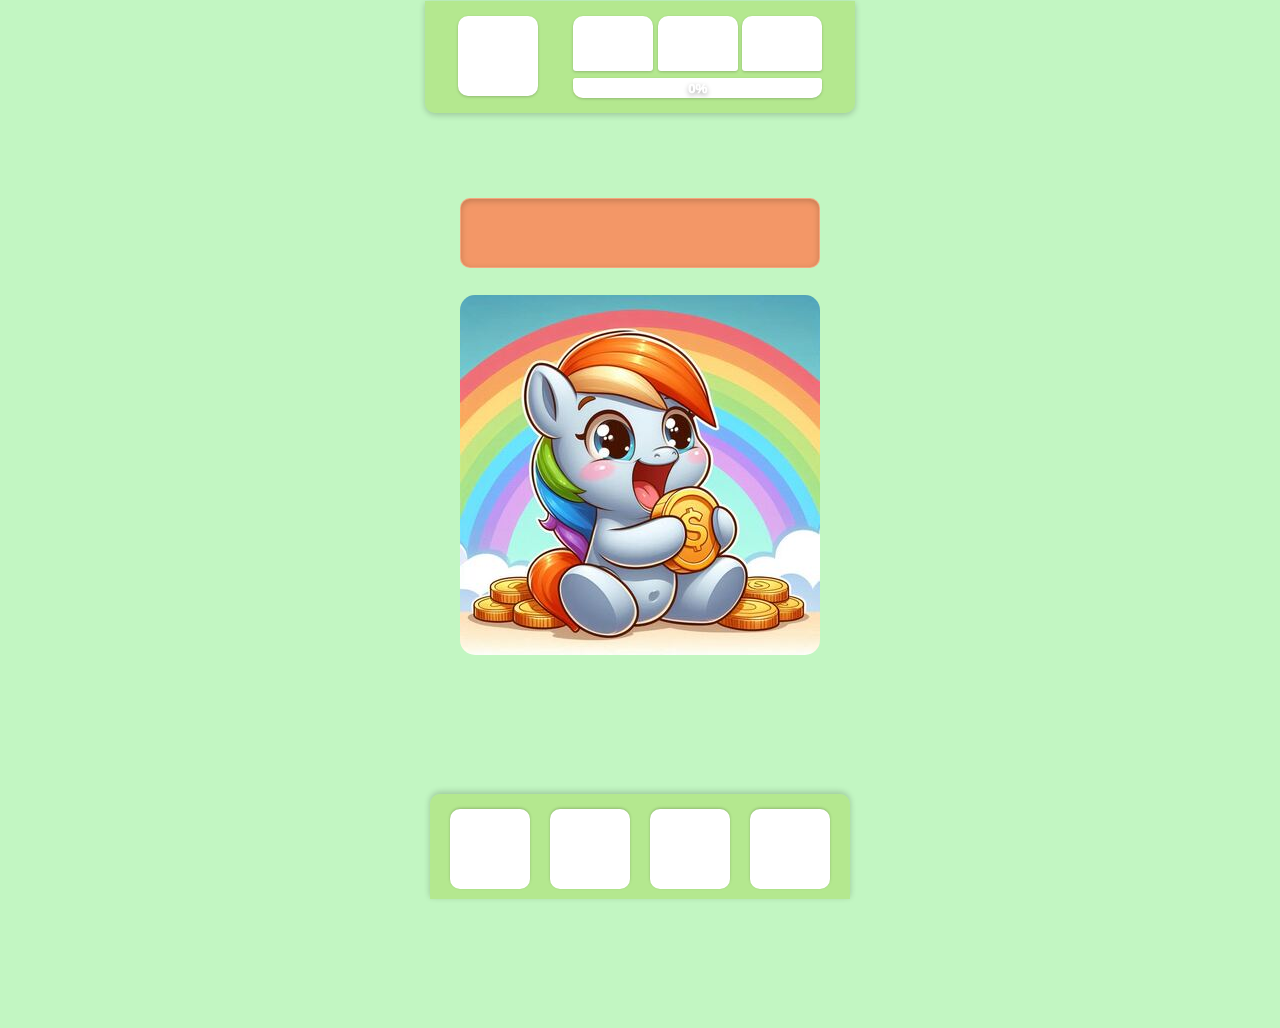
==== index.html @ fe24fd2c "4" ====
<!DOCTYPE html>
<html lang="en">
<head>
    <meta charset="UTF-8">
    <meta name="viewport" content="width=device-width, initial-scale=1.0">
    <title>Clip-Clip</title>
    <link rel="stylesheet" href="css/styles.css">
</head>
<body>
    <div class="button-panel-top">
        <button class="button profile-button"></button>
        <div>
            <div class="three-button-panel">
                <button class="button button-top"></button>
                <button class="button button-top"></button>
                <button class="button button-top"></button>
            </div>
            <div class="background-wide-button">
                <button class="button wide-button">
                    <span id="increment-display"></span>
                </button>
            </div>
        </div>
    </div>
    <div class="container">
        <div id="morse-bar" class="morse-bar"></div>
        <div id="game-bar">
            <button id="button-game-bar" class="button-game-bar">
            </button>
        </div>
        <div id="game-area">
            <img src="img/pony/th(2).jpg" alt="Игра с касаниями">
        </div>
    </div>
    <div id="overlay-area">
        <div class="overlay-content" id="overlay-content"></div>
    </div>
    <div class="help-panel">
        <button class="button cheatsheet-button" data-content="html/help/morse_alphabet.html">
            <img src="img/pony/cheatsheet.png" alt="Подсказка">
        </button>
    </div>
    <div class="button-panel">
        <button class="button"></button>
        <button class="button"></button>
        <button class="button"></button>
        <button class="button"></button>
    </div>
    <script src="js/script.js"></script>
</body>
</html>
---- css/styles.css ----
/* Общие стили для страницы */
body {
    font-family: Arial, sans-serif;
    background-color: rgba(144, 238, 144, 0.55);
    margin: 0;
    padding: 0;
    display: flex;
    justify-content: center;
    align-items: center;
    height: 100vh;
    overflow: hidden;
}

/* Общие стили для контейнера */
.container {
    max-width: 100%;
    height: 100%;
    padding: 10%;
    position: absolute;
    display: flex;
    flex-direction: column;
    align-items: center;
    justify-content: center;
}

.morse-bar {
    position: relative;
    bottom: 8%;
    font-size: 40px;
    height: var(--overlay-height, 70px);
    color: white;
    text-shadow: 0 2px 5px rgba(0, 0, 0, 0.2);
    font-weight: bold;
}

/* Стили для области оверлея */
#game-bar {
    position: relative;
    bottom: 8%;
    width: 100%;
    height: var(--overlay-height, 70px);
    background-color: rgba(255, 127, 80, 0);
    border-radius: 10px;
}

/* Стили для области игры */
#game-area {
    position: relative;
    width: 100%;
    bottom: 5%;
    display: flex;
    justify-content: center;
    align-items: center;
}

/* Стили для изображения в области игры */
#game-area img {
    max-width: 100%;
    max-height: 100%;
    border-radius: 15px;
    user-select: none;
    -webkit-user-select: none;
    -moz-user-select: none;
    -ms-user-select: none;
}

/* Медиазапрос для мобильных устройств */
@media (max-width: 600px) {
    .container {
        max-width: 100%;
    }
}

#overlay-area {
    position:fixed;
    max-width: 400px;
    width: 90%;
    top:15px;
    bottom: 110px;
    background: rgba(255, 255, 255, 0.6);
    z-index: 101;
    border-radius: 5px;
    border: 1px solid rgba(255,255,255,0.9);
    box-shadow: 0 0 10px rgba(0, 0, 0, 0.5);
    display: none;

}
#overlay-content {

}

/* Стили для оверлейной кнопки */
.button-game-bar {
    width: 100%;
    height: 100%;
    border: none;
    border-radius: 10px;
    background-color: rgba(255, 127, 80, 0.8);
    transition: transform 1s, background-color 0.1s;
    box-shadow: inset 0 2px 6px rgba(0, 0, 0, 0.2);
    border: 1px solid rgba(255, 255, 255, 0.15);
    display: flex;
    justify-content: center;
    align-items: center;
    position: relative;
}

.button-game-bar.pulsing {
    animation: pulse 1.75s infinite, gradientShift 10s ease infinite;
    background: linear-gradient(to right, rgba(255, 178, 102, 0.9), rgba(255, 255, 102, 0.9), rgba(102, 255, 102, 0.9), rgba(102, 255, 255, 0.9), rgba(102, 102, 255, 0.9));
    background-size: 400% 100%;
    box-shadow: 0 -2px 6px rgba(0, 0, 0, 0.2);
    border: 1px solid rgba(255, 255, 255, 0.15);
    transition: transform 1s, background-color 5s;
}

@keyframes pulse {
    0% {
        transform: scale(1);
    }
    50% {
        transform: scale(1.025);
    }
    100% {
        transform: scale(1);
    }
}

@keyframes gradientShift {
    0% {
        background-position: 0% 50%;
    }
    50% {
        background-position: 100% 50%;
    }
    100% {
        background-position: 0% 50%;
    }
}

/* Анимация для появления (создания) элемента */
@keyframes fadeIn {
    from {
        opacity: 0;
    }
    to {
        opacity: 1;
    }
}

/* Анимация для исчезания (удаления) элемента */
@keyframes spinDisappear {
    0% {
        transform: rotate(0deg);
        opacity: 1;
    }
    100% {
        transform: rotate(360deg);
        opacity: 0;
    }
}

.button-game-bar.pulsing.game-over-animation {
    background: rgba(255, 127, 80, 0.9);
    animation: scaleUp 2s forwards, changeColor 2s forwards, changeBorder 2s forwards, changeShadow 2s forwards;
    100% { border: 1px solid rgba(255, 255, 255, 0.15); } /* Конечное значение */
    100% { box-shadow: inset 0 2px 6px rgba(0, 0, 0, 0.2); } /* Конечное значение */
}

@keyframes scaleUp {
    0% { transform: scale(1); opacity: 0.9; }
    50% { transform: scale(1.2); opacity: 0.9; }
    80% { transform: scale(0.95); opacity: 0.9; }
    100% { transform: scale(1); opacity: 0.9; }
}

@keyframes changeColor {
    0% { background: rgba(102, 255, 255, 0.9); }
    70% { background: rgba(255, 255, 102, 0.9); }
    80% { background: rgba(255, 127, 80, 0.9); }
    100% { background: rgba(255, 127, 80, 0.9); }
}

@keyframes changeBorder {
    0% { border: 0px solid rgba(0, 0, 0, 0); } /* Начальное значение */
    80% { border: 1px solid rgba(255, 255, 255, 0.15); } /* Конечное значение */
    100% { border: 1px solid rgba(255, 255, 255, 0.15); } /* Конечное значение */
}

@keyframes changeShadow {
    0% { box-shadow: 0 -2px 6px rgba(0, 0, 0, 0.2); } /* Конечное значение */
    50% { box-shadow: 0 -3px 8px rgba(0, 0, 0, 0.2); } /* Конечное значение */
    60% { box-shadow: 0 -2px 6px rgba(0, 0, 0, 0.2); } /* Конечное значение */
    70% { box-shadow: inset 0 2px 6px rgba(0, 0, 0, 0.2); } /* Конечное значение */
    100% { box-shadow: inset 0 2px 6px rgba(0, 0, 0, 0.2); } /* Конечное значение */
}

.character {
    width: 50px;
    height: 50px;
    box-shadow: inset 0 2px 6px rgba(0, 0, 0, 0.2);
    background-color: rgba(255, 127, 80, 0.15);
    border-radius: 15px;
    margin: 2%;
    border: 1px solid rgba(255, 255, 255, 0.15);
    display: flex; /* Используем flex-контейнер */
    justify-content: center; /* Центрируем по горизонтали */
    align-items: center;
    font-size: 30px;
    color: rgba(255, 255, 255, 0.8);
    font-weight: bold;
    text-shadow: 0 2px 6px rgba(0, 0, 0, 0.2);
    opacity: 0;
}

/* Применение анимации для появления (создания) */
.character.fade-in {
    opacity: 1;
    animation: fadeIn 3s ease forwards;
}

/* Применение анимации для исчезания (удаления) */
.character.fade-out {
    opacity: 0;
    animation: spinDisappear 2s forwards;
}

/* Общие стили для плавающих символов */
.symbol {
    position: absolute;
    font-size: 120px;
    color: rgba(255, 255, 255, 1.0);
    transition: transform 1.3s linear, opacity 1.4s linear;
}

/* Стили для символов "🧁" и "🍭" */
.symbol-eat {
    position: absolute;
    font-size: 30px;
    color: rgba(255, 255, 255, 1.0);
    transition: transform 1.3s linear, opacity 1.4s linear;
}

/* Панель кнопок внизу экрана */
.button-panel {
    position: fixed;
    bottom: 1px;
    background-color: rgba(154, 205, 50, 0.35);
    border-radius: 10px 10px 0 0;
    padding: 15px 10px 10px 10px;
    display: flex;
    justify-content: space-around;
    width: 95%;
    max-width: 400px;
    box-shadow: 0 -2px 6px rgba(0, 0, 0, 0.2);
    z-index: 100;
}

/* Общие стили для кнопок */
.button {
    width: 80px;
    height: 80px;
    border-radius: 10px;
    background-color: rgba(255, 255, 255, 1.0);
    margin: 0 0px;
    transition: background-color 0.15s ease;
    outline: none;
    border: 0.5px solid rgba(255, 255, 255, 0.15);
    box-shadow: 0 -1px 3px rgba(0, 0, 0, 0.2);
}

/* Эффект нажатия на кнопку */
.button:active {
    background-color: rgba(154, 205, 50, 0.05);
}

/* Панель кнопок вверху экрана */
.button-panel-top {
    position: fixed;
    top: 1px;
    background-color: rgba(154, 205, 50, 0.35);
    border-radius: 0 0 10px 10px;
    padding: 15px;
    display: flex;
    justify-content: space-around;
    width: 95%;
    max-width: 400px;
    box-shadow: 0 2px 6px rgba(0, 0, 0, 0.2);
    z-index: 100;
}

/* Стили для кнопок и элементов в панели вверху */
.three-button-panel {
    width: 100%;
}

.profile-button {
  box-shadow: 0 1px 3px rgba(0, 0, 0, 0.2);
}

.button-top {
  box-shadow: 0 1px 3px rgba(0, 0, 0, 0.2);
  border-radius: 10px 10px 3px 3px;
  height: 55px;
}

.button-panel-top .wide-button {
    position: relative;
    width: 100%;
    height: 20px;
    border: none;
    overflow: hidden;
    box-shadow: inset 0 2px 10px rgba(255, 255, 255, 0.4), 0 1px 3px rgba(0, 0, 0, 0.2);
    border-radius: 3px 3px 10px 10px;
}

.help-panel {
  opacity:0;
  position: fixed;
  bottom: 1px;
  padding: 15px 10px 10px 10px;
  background: rgba(255,255,255, 0.3);
  display: flex;
  justify-content: space-around;
  width: 95%;
  max-width: 400px;
  z-index: 100;
  transform: translateY(100%);
  transition: opacity 0.5s ease-out, transform 0.3s ease-out;
}

.help-panel .cheatsheet-button {
    width: 80px;
    height: 80px;
    border-radius: 10px;
    background-color: rgba(255, 255, 255, 0.4);
}

.cheatsheet-button.active {
    background-color: rgba(255, 255, 255, 0.9);
    box-shadow: inset 0 1px 3px rgba(0, 0, 0, 0.2);
    opacity:0.7;
}

.cheatsheet-button img{
    width:70px;
    position:absolute;
    margin: 0 auto;
    display: block;
    top: 50%;
    transform: translateY(-50%);
}

.wide-button::before {
    content: '';
    position: absolute;
    left: 0;
    top: 0;
    height: 100%;
    width: 0;
    z-index: 1;
    transition: width 0.25s ease-in-out;
}

/* Анимация для фона широкой кнопки */
.background-wide-button {
    width: 100%;
    height: 20px;
    margin: 5px 0 0 0;
    border-radius: 3px 3px 10px 10px;
    border: none;
    background: linear-gradient(to right, rgba(255, 255, 102, 0.9), rgba(102, 255, 102, 0.9), rgba(102, 255, 255, 0.9), rgba(102, 102, 255, 0.9));
    box-shadow: inset 0 2px 10px rgba(255, 255, 255, 0.4);
    animation: rainbow 15s ease infinite;
    background-size: 400% 20px;
}

@-webkit-keyframes rainbow {
    0% {
        background-position: 0% 50%;
    }
    50% {
        background-position: 100% 50%;
    }
    100% {
        background-position: 0% 50%;
    }
}

@keyframes rainbow {
    0% {
        background-position: 0% 50%;
    }
    50% {
        background-position: 100% 50%;
    }
    100% {
        background-position: 0% 50%;
    }
}

/* Стили для отображения инкремента */
#increment-display {
    z-index: 2;
    text-align: center;
    width: 100%;
    color: white;
    font-weight: 1000;
    text-shadow: 0 2px 5px rgba(0, 0, 0, 0.3);
}

/* Переход для панелей кнопок */
.button-panel, .button-panel-top {
    transition: transform 0.3s ease-out;
}

.button-panel-hidden {
    transform: translateY(100%);
}

.button-panel-top.button-panel-hidden {
    transform: translateY(-100%);
}

.button-panel-visible {
    transform: translateY(0%);
}

.help-panel-hidden {
    opacity:0;
}

.help-panel-visible {
    opacity:1;
    transform: translateY(0%);
}
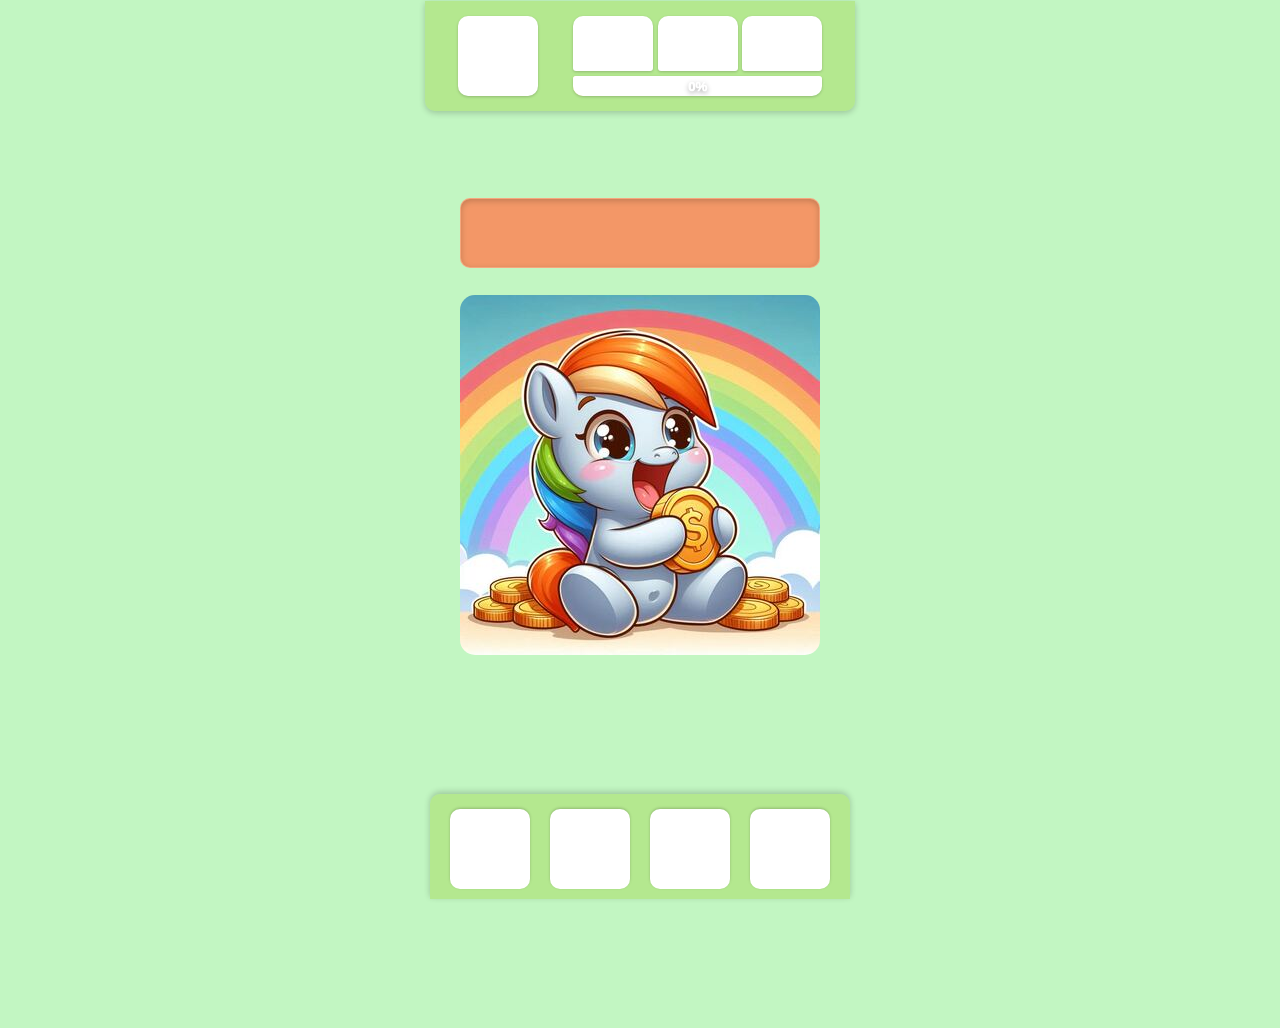
==== commit 06744217: "2" ====
--- a/index.html
+++ b/index.html
@@ -11,9 +11,9 @@
         <button class="button profile-button"></button>
         <div>
             <div class="three-button-panel">
-                <button class="button button-top"></button>
-                <button class="button button-top"></button>
-                <button class="button button-top"></button>
+                <button id="gameEndCountButton" class="button button-top"> </button>
+                <button class="button button-top"> </button>
+                <button class="button button-top"> </button>
             </div>
             <div class="background-wide-button">
                 <button class="button wide-button">
@@ -33,7 +33,7 @@
         </div>
     </div>
     <div id="overlay-area">
-        <div class="overlay-content" id="overlay-content"></div>
+        <div id="overlay-content" class="overlay-content"></div>
     </div>
     <div class="help-panel">
         <button class="button cheatsheet-button" data-content="html/help/morse_alphabet.html">
--- a/css/styles.css
+++ b/css/styles.css
@@ -77,16 +77,46 @@
     width: 90%;
     top:15px;
     bottom: 110px;
-    background: rgba(255, 255, 255, 0.6);
+    background: rgba(255, 255, 255, 0.85);
     z-index: 101;
     border-radius: 5px;
-    border: 1px solid rgba(255,255,255,0.9);
-    box-shadow: 0 0 10px rgba(0, 0, 0, 0.5);
+    border: 1px solid rgba(255,255,255,0.1);
+    box-shadow: 0 0 10px rgba(0, 0, 0, 0.3);
     display: none;
 
 }
-#overlay-content {
-
+
+.overlay-content {
+    background: rgba(0, 0, 0, 0);
+    position: absolute;
+    height: 100%;
+    width: 100%;
+    color: white;
+}
+.header-content {
+      color:rgba(255, 127, 80, 0.55);
+      position:relative;
+      top:2%;
+      height: 10%;
+      width:100%;
+      font-size: 36px;
+      font-weight: bolder;
+      display: flex;
+      justify-content: center;
+      align-items: center;
+}
+
+.body-content {
+      position:absolute;
+      bottom: 2%;
+      height: 88%;
+      width: 95%;
+      font-weight: bolder;
+      display: flex;
+      justify-content: center;
+      align-items: center;
+      left:50%;
+      transform: translateX(-50%);
 }
 
 /* Стили для оверлейной кнопки */
@@ -262,7 +292,6 @@
     height: 80px;
     border-radius: 10px;
     background-color: rgba(255, 255, 255, 1.0);
-    margin: 0 0px;
     transition: background-color 0.15s ease;
     outline: none;
     border: 0.5px solid rgba(255, 255, 255, 0.15);
@@ -292,6 +321,7 @@
 /* Стили для кнопок и элементов в панели вверху */
 .three-button-panel {
     width: 100%;
+    height:55px;
 }
 
 .profile-button {
@@ -301,7 +331,7 @@
 .button-top {
   box-shadow: 0 1px 3px rgba(0, 0, 0, 0.2);
   border-radius: 10px 10px 3px 3px;
-  height: 55px;
+  height: 100%;
 }
 
 .button-panel-top .wide-button {
@@ -315,18 +345,18 @@
 }
 
 .help-panel {
-  opacity:0;
-  position: fixed;
-  bottom: 1px;
-  padding: 15px 10px 10px 10px;
-  background: rgba(255,255,255, 0.3);
-  display: flex;
-  justify-content: space-around;
-  width: 95%;
-  max-width: 400px;
-  z-index: 100;
-  transform: translateY(100%);
-  transition: opacity 0.5s ease-out, transform 0.3s ease-out;
+    opacity:0;
+    position: fixed;
+    bottom: 1px;
+    padding: 15px 10px 10px 10px;
+    background: rgba(255,255,255, 0.3);
+    display: flex;
+    justify-content: space-around;
+    width: 95%;
+    max-width: 400px;
+    z-index: 100;
+    transform: translateY(100%);
+    transition: opacity 0.5s ease-out, transform 0.3s ease-out;
 }
 
 .help-panel .cheatsheet-button {
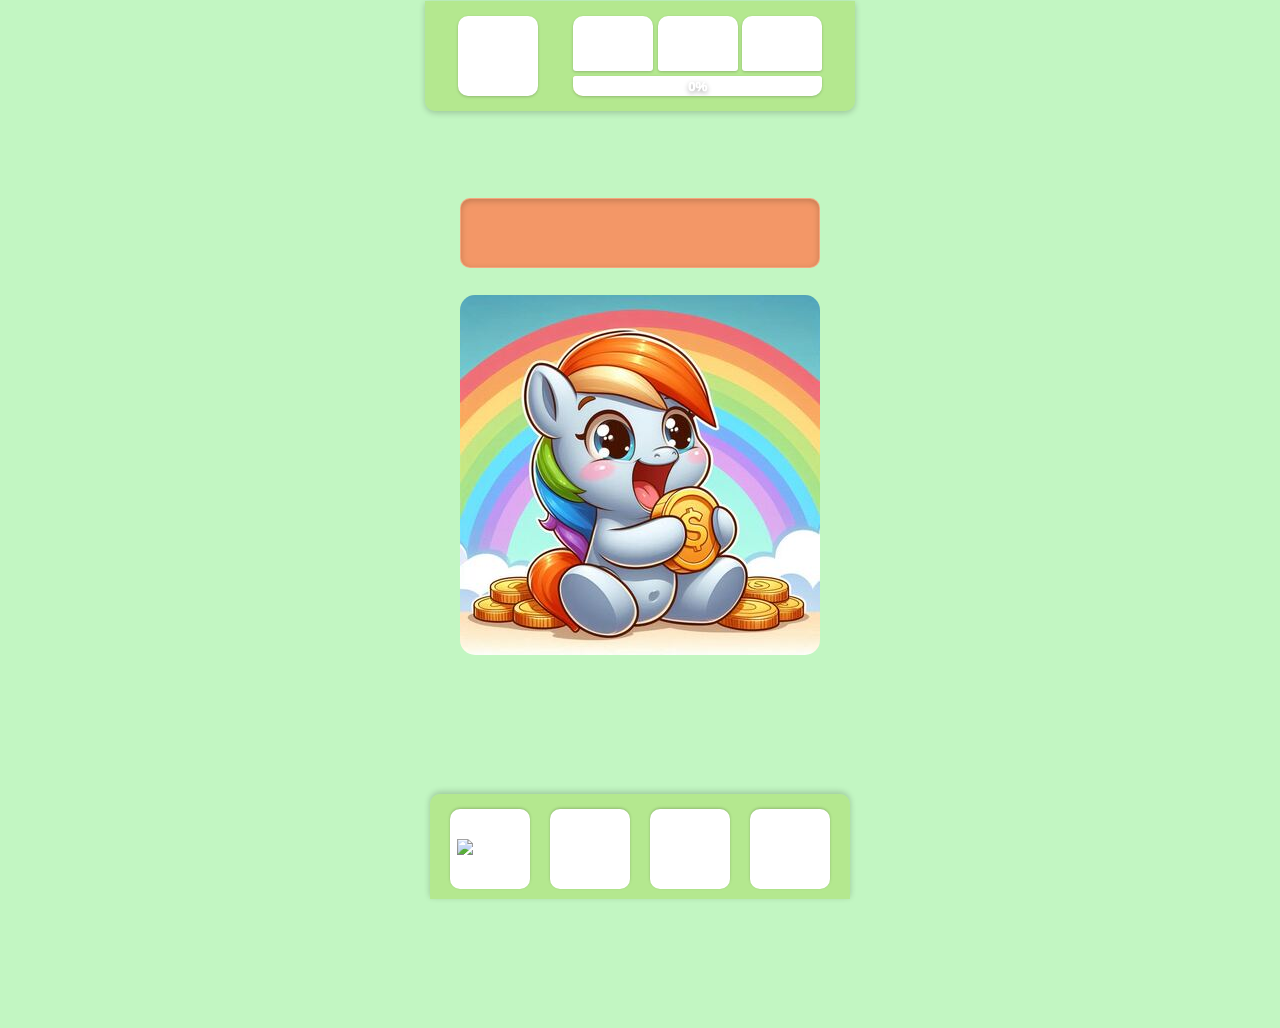
==== commit 19e425d6: "1" ====
--- a/index.html
+++ b/index.html
@@ -41,7 +41,7 @@
         </button>
     </div>
     <div class="button-panel">
-        <button class="button"></button>
+        <button class="button"><img src="img/pony/inventory.png"></button>
         <button class="button"></button>
         <button class="button"></button>
         <button class="button"></button>
--- a/css/styles.css
+++ b/css/styles.css
@@ -372,7 +372,7 @@
     opacity:0.7;
 }
 
-.cheatsheet-button img{
+.button img{
     width:70px;
     position:absolute;
     margin: 0 auto;
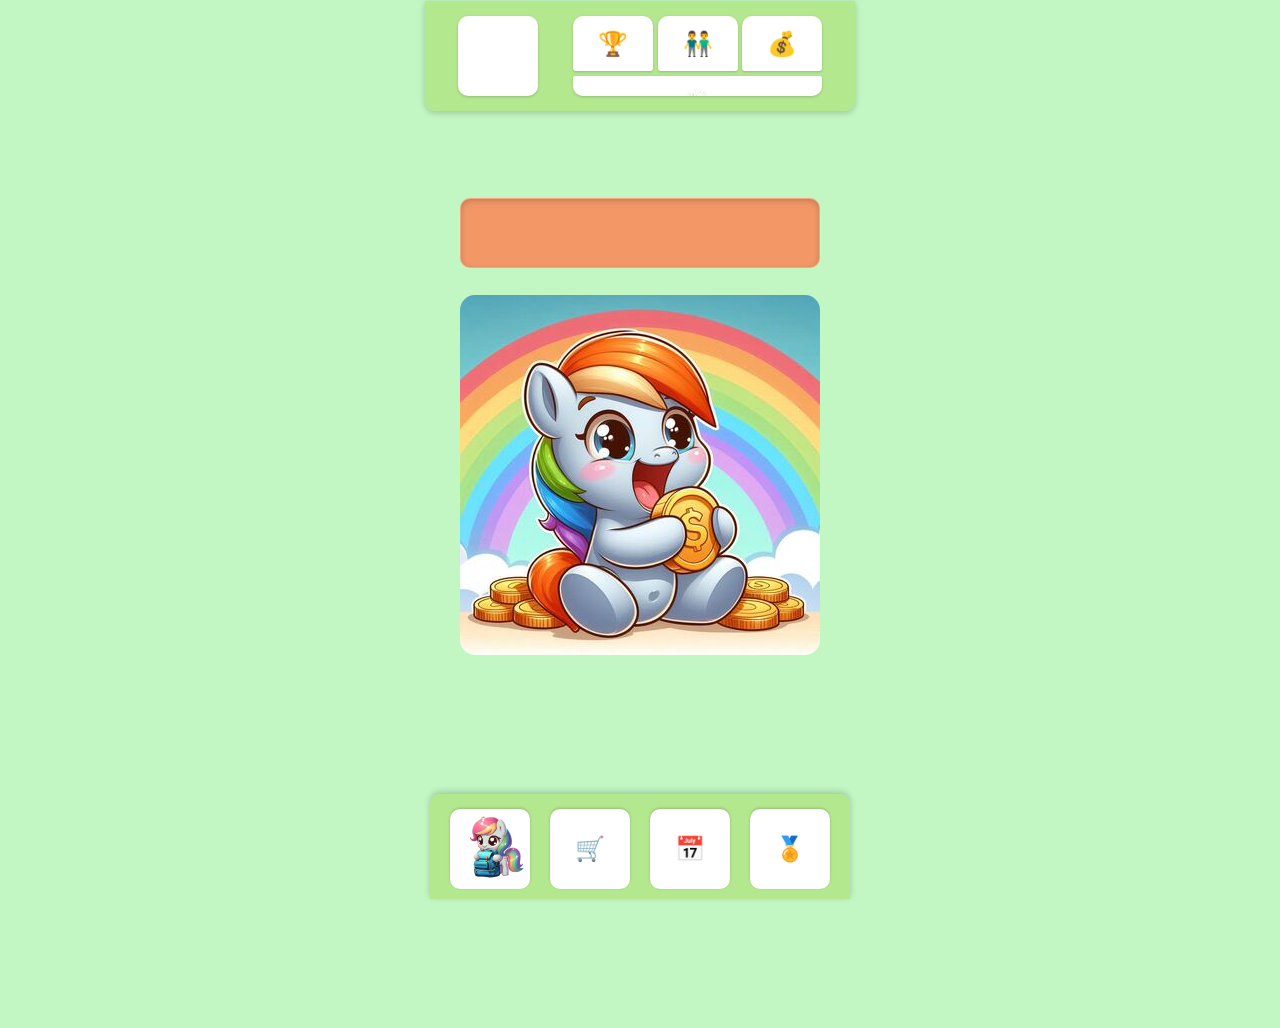
==== commit aad14649: "5" ====
--- a/index.html
+++ b/index.html
@@ -8,12 +8,12 @@
 </head>
 <body>
     <div class="button-panel-top">
-        <button class="button profile-button"></button>
+        <button class="button profile-button"></button> <!-- Профиль -->
         <div>
             <div class="three-button-panel">
-                <button id="gameEndCountButton" class="button button-top"> </button>
-                <button class="button button-top"> </button>
-                <button class="button button-top"> </button>
+                <button class="button button-top">🏆</button> <!-- Рейтинг игроков -->
+                <button class="button button-top">👬</button> <!-- Друзья -->
+                <button class="button button-top">💰</button> <!-- Кошелек -->
             </div>
             <div class="background-wide-button">
                 <button class="button wide-button">
@@ -41,10 +41,10 @@
         </button>
     </div>
     <div class="button-panel">
-        <button class="button"><img src="img/pony/inventory.png"></button>
-        <button class="button"></button>
-        <button class="button"></button>
-        <button class="button"></button>
+        <button class="button"><img src="img/pony/inventory.png"></button> <!-- Инвентарь -->
+        <button class="button">🛒</button> <!-- Магазин -->
+        <button class="button">📅</button> <!-- Ежедневные Задания -->
+        <button class="button">🏅</button> <!-- Соревнование -->
     </div>
     <script src="js/script.js"></script>
 </body>
--- a/css/styles.css
+++ b/css/styles.css
@@ -292,10 +292,10 @@
     height: 80px;
     border-radius: 10px;
     background-color: rgba(255, 255, 255, 1.0);
-    transition: background-color 0.15s ease;
     outline: none;
     border: 0.5px solid rgba(255, 255, 255, 0.15);
     box-shadow: 0 -1px 3px rgba(0, 0, 0, 0.2);
+    font-size: 24px;
 }
 
 /* Эффект нажатия на кнопку */
@@ -366,13 +366,13 @@
     background-color: rgba(255, 255, 255, 0.4);
 }
 
-.cheatsheet-button.active {
+.button.active {
     background-color: rgba(255, 255, 255, 0.9);
     box-shadow: inset 0 1px 3px rgba(0, 0, 0, 0.2);
     opacity:0.7;
 }
 
-.button img{
+.button img {
     width:70px;
     position:absolute;
     margin: 0 auto;
@@ -432,6 +432,7 @@
 /* Стили для отображения инкремента */
 #increment-display {
     z-index: 2;
+    font-size: 10px;
     text-align: center;
     width: 100%;
     color: white;
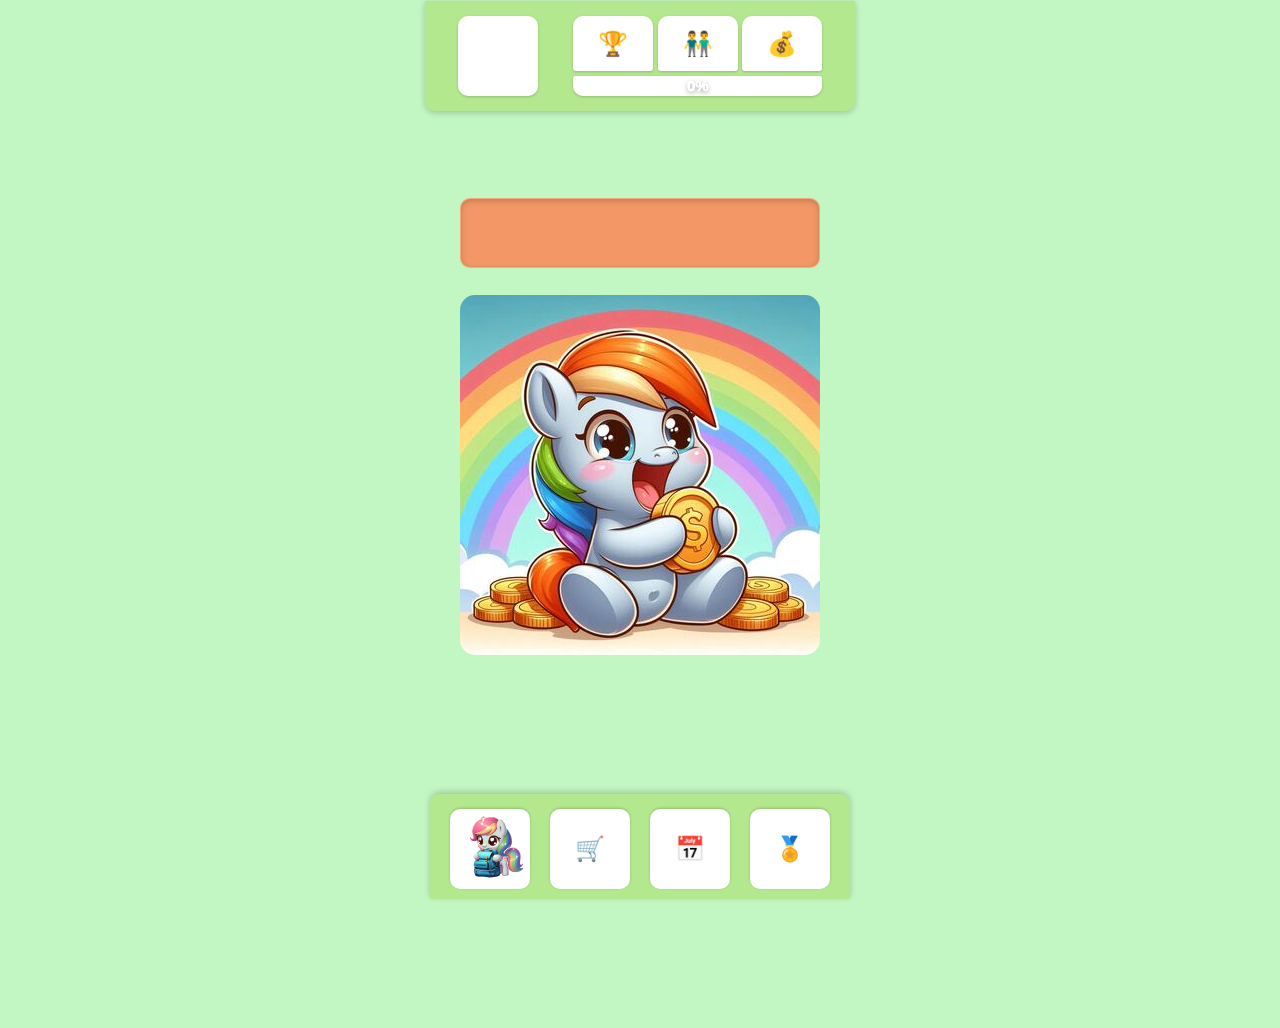
==== commit 2ef7fb7e: "2" ====
--- a/index.html
+++ b/index.html
@@ -15,11 +15,9 @@
                 <button class="button button-top">👬</button> <!-- Друзья -->
                 <button class="button button-top">💰</button> <!-- Кошелек -->
             </div>
-            <div class="background-wide-button">
-                <button class="button wide-button">
-                    <span id="increment-display"></span>
-                </button>
-            </div>
+            <button class="button wide-button">
+                <span id="increment-display"></span>
+            </button>
         </div>
     </div>
     <div class="container">
--- a/css/styles.css
+++ b/css/styles.css
@@ -75,7 +75,7 @@
     position:fixed;
     max-width: 400px;
     width: 90%;
-    top:15px;
+    top:115px;
     bottom: 110px;
     background: rgba(255, 255, 255, 0.85);
     z-index: 101;
@@ -300,7 +300,6 @@
 
 /* Эффект нажатия на кнопку */
 .button:active {
-    background-color: rgba(154, 205, 50, 0.05);
 }
 
 /* Панель кнопок вверху экрана */
@@ -338,8 +337,11 @@
     position: relative;
     width: 100%;
     height: 20px;
+    margin: 5px 0 0 0;
     border: none;
     overflow: hidden;
+    display: flex;
+    justify-content: space-around;
     box-shadow: inset 0 2px 10px rgba(255, 255, 255, 0.4), 0 1px 3px rgba(0, 0, 0, 0.2);
     border-radius: 3px 3px 10px 10px;
 }
@@ -349,9 +351,9 @@
     position: fixed;
     bottom: 1px;
     padding: 15px 10px 10px 10px;
-    background: rgba(255,255,255, 0.3);
-    display: flex;
-    justify-content: space-around;
+    background: linear-gradient(to bottom, rgba(255,255,255, 0.05), rgba(255,255,255, 0.8));
+    display: flex;
+    justify-content: center;
     width: 95%;
     max-width: 400px;
     z-index: 100;
@@ -392,19 +394,6 @@
     transition: width 0.25s ease-in-out;
 }
 
-/* Анимация для фона широкой кнопки */
-.background-wide-button {
-    width: 100%;
-    height: 20px;
-    margin: 5px 0 0 0;
-    border-radius: 3px 3px 10px 10px;
-    border: none;
-    background: linear-gradient(to right, rgba(255, 255, 102, 0.9), rgba(102, 255, 102, 0.9), rgba(102, 255, 255, 0.9), rgba(102, 102, 255, 0.9));
-    box-shadow: inset 0 2px 10px rgba(255, 255, 255, 0.4);
-    animation: rainbow 15s ease infinite;
-    background-size: 400% 20px;
-}
-
 @-webkit-keyframes rainbow {
     0% {
         background-position: 0% 50%;
@@ -432,7 +421,8 @@
 /* Стили для отображения инкремента */
 #increment-display {
     z-index: 2;
-    font-size: 10px;
+    position: absolute;
+    font-size: 15px;
     text-align: center;
     width: 100%;
     color: white;
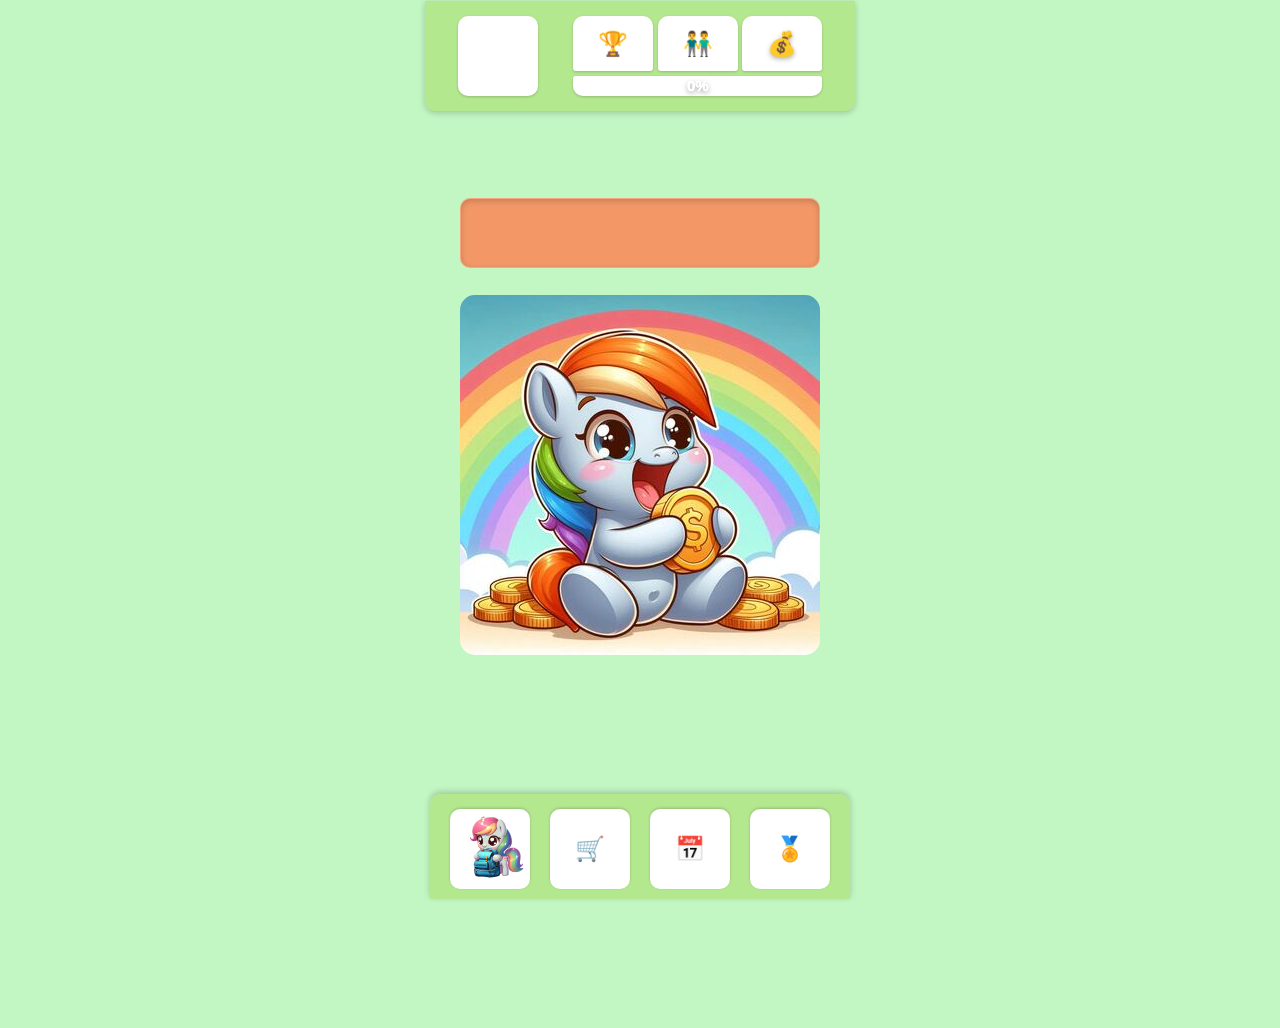
==== commit 384ef5c4: "1" ====
--- a/index.html
+++ b/index.html
@@ -8,12 +8,12 @@
 </head>
 <body>
     <div class="button-panel-top">
-        <button class="button profile-button"></button> <!-- Профиль -->
+        <button class="button profile-button" data-title="Профиль"></button> <!-- Профиль -->
         <div>
             <div class="three-button-panel">
-                <button class="button button-top">🏆</button> <!-- Рейтинг игроков -->
-                <button class="button button-top">👬</button> <!-- Друзья -->
-                <button class="button button-top">💰</button> <!-- Кошелек -->
+                <button class="button button-top" data-title="Рейтинг игроков">🏆</button> <!-- Рейтинг игроков -->
+                <button class="button button-top" data-title="Друзья">👬</button> <!-- Друзья -->
+                <button class="button button-top" id="score" data-title="Кошелек">💰</button> <!-- Кошелек -->
             </div>
             <button class="button wide-button">
                 <span id="increment-display"></span>
@@ -23,26 +23,27 @@
     <div class="container">
         <div id="morse-bar" class="morse-bar"></div>
         <div id="game-bar">
-            <button id="button-game-bar" class="button-game-bar">
-            </button>
+            <button id="button-game-bar" class="button-game-bar"></button>
         </div>
         <div id="game-area">
             <img src="img/pony/th(2).jpg" alt="Игра с касаниями">
         </div>
     </div>
-    <div id="overlay-area">
-        <div id="overlay-content" class="overlay-content"></div>
+    <div id="overlay-area" class="overlay-area">
+        <div id="overlay-content" class="overlay-content">
+            <h2 id="overlay-title"></h2>
+        </div>
     </div>
     <div class="help-panel">
-        <button class="button cheatsheet-button" data-content="html/help/morse_alphabet.html">
+        <button class="button cheatsheet-button" data-title="Morse Alphabet" data-content="html/help/morse_alphabet.html">
             <img src="img/pony/cheatsheet.png" alt="Подсказка">
         </button>
     </div>
     <div class="button-panel">
-        <button class="button"><img src="img/pony/inventory.png"></button> <!-- Инвентарь -->
-        <button class="button">🛒</button> <!-- Магазин -->
-        <button class="button">📅</button> <!-- Ежедневные Задания -->
-        <button class="button">🏅</button> <!-- Соревнование -->
+        <button class="button" data-title="Инвентарь"><img src="img/pony/inventory.png"></button> <!-- Инвентарь -->
+        <button class="button" data-title="Магазин">🛒</button> <!-- Магазин -->
+        <button class="button" data-title="Ежедневные Задания">📅</button> <!-- Ежедневные Задания -->
+        <button class="button" data-title="Соревнование">🏅</button> <!-- Соревнование -->
     </div>
     <script src="js/script.js"></script>
 </body>
--- a/css/styles.css
+++ b/css/styles.css
@@ -80,11 +80,26 @@
     background: rgba(255, 255, 255, 0.85);
     z-index: 101;
     border-radius: 5px;
-    border: 1px solid rgba(255,255,255,0.1);
+    border: 1px solid rgba(255, 255, 255, 0.1);
     box-shadow: 0 0 10px rgba(0, 0, 0, 0.3);
     display: none;
 
 }
+
+#score {
+    color: white;
+    font-weight: 1000;
+    text-shadow: 0 2px 5px rgba(0, 0, 0, 0.3);
+}
+
+.overlay-title {
+    font-size: 24px; /* Размер шрифта */
+    color: #ff6347; /* Цвет текста */
+    text-align: center; /* Выравнивание по центру */
+    margin-bottom: 10px; /* Отступ снизу */
+    font-weight: bold; /* Жирный текст */
+}
+
 
 .overlay-content {
     background: rgba(0, 0, 0, 0);
@@ -338,6 +353,7 @@
     width: 100%;
     height: 20px;
     margin: 5px 0 0 0;
+    background: white;
     border: none;
     overflow: hidden;
     display: flex;
